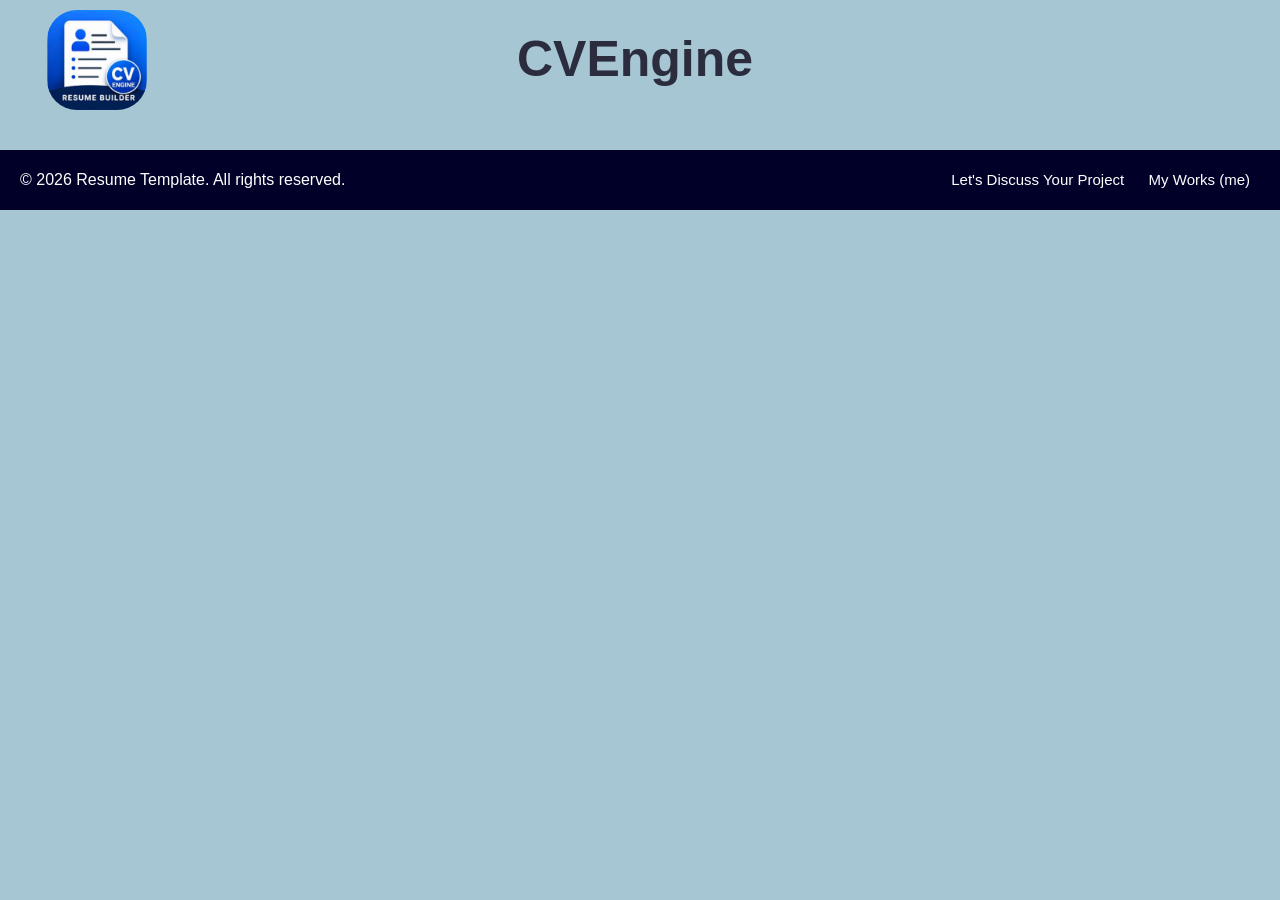
==== form.html @ 2d98dca2 "created a file and added navbar and footer" ====
<!DOCTYPE html>
<html lang="en">
<head>
    <meta charset="UTF-8">
    <meta name="viewport" content="width=device-width, initial-scale=1.0">
    <title>CV Form | CV Generator | By Nasr</title>
    <link rel="stylesheet" href="style.css">
</head>
<body>

    <nav>

        <div class="img">
            <img src="images/logo.png" alt="Logo">
            <h1 id="name">CVEngine</h1>
            <div></div>
        </div>
    </nav>

    <main></main>
    

    <footer>
        <div>
            <p>© 2026 Resume Template. All rights reserved.</p>
        </div>
        <div>
            <span>
                <a class="me" href="https://mail.google.com/mail/u/0/?to=shayanulhaq5555@gmail.com&fs=1&tf=cm" target="_blank">Let's Discuss Your Project</a>

            </span>
            <span>
                
                <a class="me" href="https://shayan-ul-haq-portfolio.vercel.app/" target="_blank">My Works (me)</a>
            </span>
        </div>
    </footer>



    <script src="app.js"></script>

    
</body>
</html>
---- style.css ----
* {
    padding: 0;
    margin: 0;
    box-sizing: border-box;
}

body {
    background-color: #a7c6d4;
    font-family: Arial, Helvetica, sans-serif;
    overflow-x: hidden;
}

.img {
    margin: 10px;
    display: flex;
    justify-content: center;
    gap: 350px;
    margin-left: -100px;
}

#name {
    font-size: 50px;
    font-weight: 700;
    text-align: center;
    margin: 20px;
    color: #2b2c3d;
}

.nav-para-container {
    width: 100vw;
    display: flex;
    justify-content: center;
    margin-top: 20px;
}

#nav-para {
    width: 50vw;
    font-size: 20px;
    text-align: center;
}

.img img {
    width: 100px;
    height: 100px;
    border-radius: 30px;
}

main {

    margin-top: 40px;

}

.templates-name {
    font-size: 40px;
    text-align: center;
}

.temp-images {
    margin: 50px;
    display: flex;
    justify-content: space-around;
}

.temp-images img {
    width: 250px;
    border: 2px solid black;
}


footer {
    background-color: rgb(0, 0, 41);
    height: 60px;
    display: flex;
    justify-content: space-between;
    align-items: center;
}

footer div {
    margin-left: 20px;
    margin-right: 20px;

}

footer p {
    color: white;
}

.me {
    font-size: 15px;
    color: white;
    text-decoration: none;
    margin: 10px;
}


/* Full screen background */
.lightbox {
    display: none;
    position: fixed;
    inset: 0;
    width: 100%;
    height: 100%;
    background: rgba(0, 0, 0, 0.6);
    backdrop-filter: blur(8px);
    z-index: 9999;

    justify-content: center;
    align-items: center;
}

/* Center image */
.lightbox img {
    max-width: 95%;
    max-height: 95vh;
    object-fit: contain;
    border-radius: 10px;
    box-shadow: 0 0 30px rgba(0, 0, 0, 0.5);
}

/* Close button */
.close {
    position: absolute;
    top: 20px;
    right: 30px;
    color: white;
    font-size: 40px;
    cursor: pointer;
}

.btn-container{
    text-align: center;
}

.btn-container button{
    padding: 5px 95px;
    font-size: 25px;
    background: rgba(0, 51, 53, 0.589);
    color: white;
    border: none;
    border-radius: 10px;
}
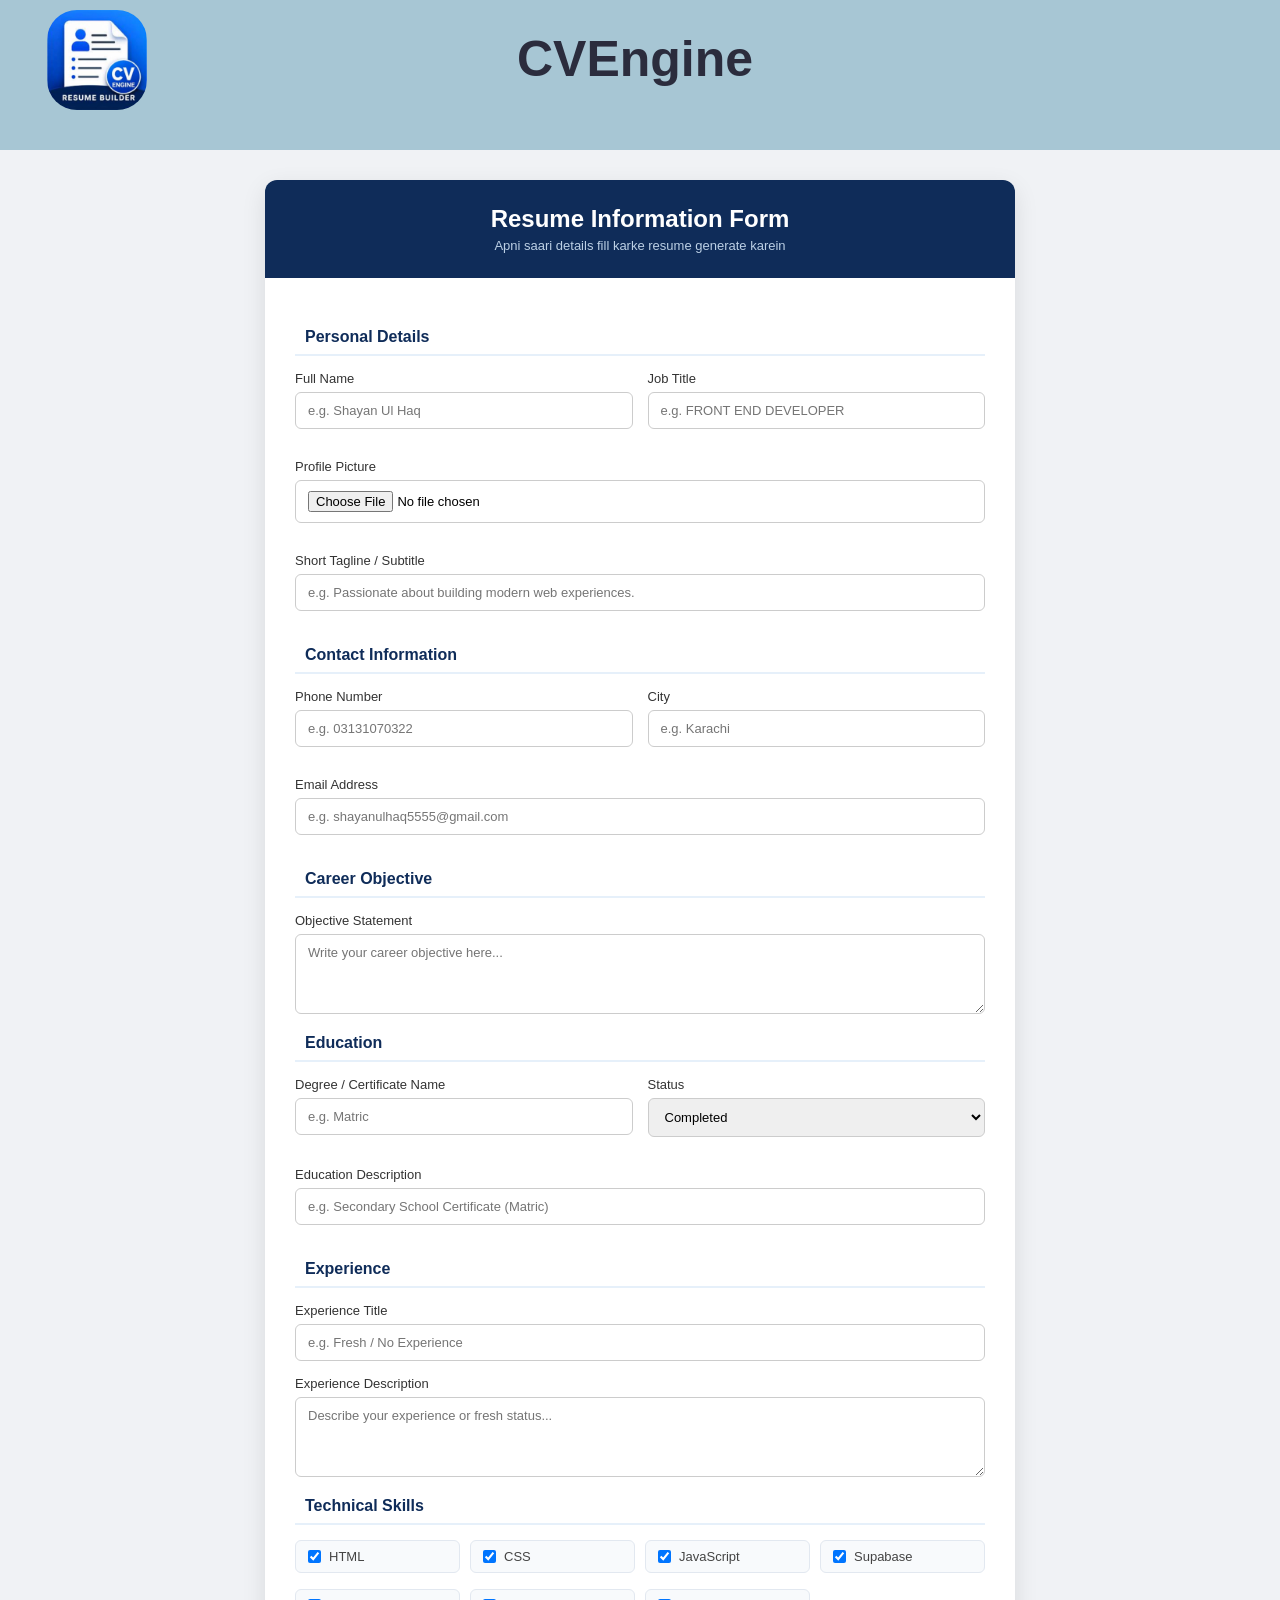
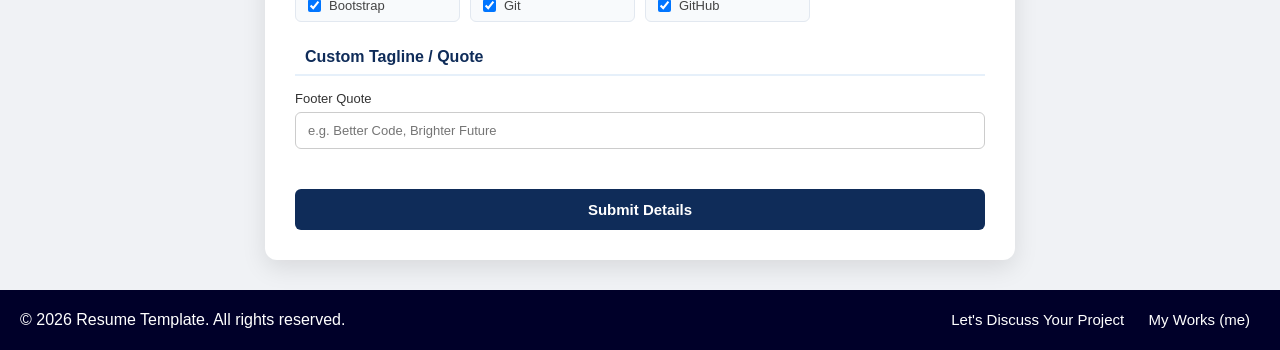
==== commit 29b646e7: "Added form" ====
--- a/form.html
+++ b/form.html
@@ -5,6 +5,7 @@
     <meta name="viewport" content="width=device-width, initial-scale=1.0">
     <title>CV Form | CV Generator | By Nasr</title>
     <link rel="stylesheet" href="style.css">
+    <link rel="stylesheet" href="form.css">
 </head>
 <body>
 
@@ -17,7 +18,131 @@
         </div>
     </nav>
 
-    <main></main>
+    <main>
+
+  <div class="form-container">
+    <div class="form-header">
+      <h2>Resume Information Form</h2>
+      <p>Apni saari details fill karke resume generate karein</p>
+    </div>
+
+    <form action="#" method="POST" enctype="multipart/form-data">
+      
+      <!-- Personal Details -->
+      <div class="section-title">
+        <i class="fa-solid fa-user"></i> Personal Details
+      </div>
+      <div class="grid-2">
+        <div class="form-group">
+          <label for="fullName">Full Name</label>
+          <input type="text" id="fullName" placeholder="e.g. Shayan Ul Haq" required>
+        </div>
+        <div class="form-group">
+          <label for="jobTitle">Job Title</label>
+          <input type="text" id="jobTitle" placeholder="e.g. FRONT END DEVELOPER" required>
+        </div>
+        <div class="form-group full-width">
+          <label for="profileImg">Profile Picture</label>
+          <input type="file" id="profileImg" accept="image/*">
+        </div>
+        <div class="form-group full-width">
+          <label for="shortTagline">Short Tagline / Subtitle</label>
+          <input type="text" id="shortTagline" placeholder="e.g. Passionate about building modern web experiences.">
+        </div>
+      </div>
+
+      <!-- Contact Information -->
+      <div class="section-title">
+        <i class="fa-solid fa-address-book"></i> Contact Information
+      </div>
+      <div class="grid-2">
+        <div class="form-group">
+          <label for="phone">Phone Number</label>
+          <input type="tel" id="phone" placeholder="e.g. 03131070322" required>
+        </div>
+        <div class="form-group">
+          <label for="city">City</label>
+          <input type="text" id="city" placeholder="e.g. Karachi" required>
+        </div>
+        <div class="form-group full-width">
+          <label for="email">Email Address</label>
+          <input type="email" id="email" placeholder="e.g. shayanulhaq5555@gmail.com" required>
+        </div>
+      </div>
+
+      <!-- Career Objective -->
+      <div class="section-title">
+        <i class="fa-solid fa-bullseye"></i> Career Objective
+      </div>
+      <div class="form-group">
+        <label for="objective">Objective Statement</label>
+        <textarea id="objective" placeholder="Write your career objective here..."></textarea>
+      </div>
+
+      <!-- Education -->
+      <div class="section-title">
+        <i class="fa-solid fa-graduation-cap"></i> Education
+      </div>
+      <div class="grid-2">
+        <div class="form-group">
+          <label for="degree">Degree / Certificate Name</label>
+          <input type="text" id="degree" placeholder="e.g. Matric">
+        </div>
+        <div class="form-group">
+          <label for="status">Status</label>
+
+          <select id="status">
+            <option value="Completed">Completed</option>
+            <option value="In Progress">In Progress</option>
+          </select>
+        </div>
+        <div class="form-group full-width">
+          <label for="eduDesc">Education Description</label>
+          <input type="text" id="eduDesc" placeholder="e.g. Secondary School Certificate (Matric)">
+        </div>
+      </div>
+
+      <!-- Experience -->
+      <div class="section-title">
+        <i class="fa-solid fa-briefcase"></i> Experience
+      </div>
+      <div class="form-group">
+        <label for="expTitle">Experience Title</label>
+        <input type="text" id="expTitle" placeholder="e.g. Fresh / No Experience">
+      </div>
+      <div class="form-group">
+        <label for="expDesc">Experience Description</label>
+        <textarea id="expDesc" placeholder="Describe your experience or fresh status..."></textarea>
+      </div>
+
+      <!-- Technical Skills Selection -->
+      <div class="section-title">
+        <i class="fa-solid fa-code"></i> Technical Skills
+      </div>
+      <div class="checkbox-group">
+        <label class="checkbox-item"><input type="checkbox" name="skills" value="HTML" checked> HTML</label>
+        <label class="checkbox-item"><input type="checkbox" name="skills" value="CSS" checked> CSS</label>
+        <label class="checkbox-item"><input type="checkbox" name="skills" value="JavaScript" checked> JavaScript</label>
+        <label class="checkbox-item"><input type="checkbox" name="skills" value="Supabase" checked> Supabase</label>
+        <label class="checkbox-item"><input type="checkbox" name="skills" value="Bootstrap" checked> Bootstrap</label>
+        <label class="checkbox-item"><input type="checkbox" name="skills" value="Git" checked> Git</label>
+        <label class="checkbox-item"><input type="checkbox" name="skills" value="GitHub" checked> GitHub</label>
+      </div>
+
+      <!-- Custom Quote -->
+      <div class="section-title">
+        <i class="fa-solid fa-quote-left"></i> Custom Tagline / Quote
+      </div>
+      <div class="form-group">
+        <label for="quote">Footer Quote</label>
+        <input type="text" id="quote" placeholder="e.g. Better Code, Brighter Future">
+      </div>
+
+      <button type="submit" class="submit-btn"><i class="fa-solid fa-paper-plane"></i> Submit Details</button>
+    </form>
+  </div>
+
+    </main>
     
 
     <footer>
@@ -38,7 +163,7 @@
 
 
 
-    <script src="app.js"></script>
+    
 
     
 </body>
--- a/form.css
+++ b/form.css
@@ -0,0 +1,156 @@
+
+    * {
+      box-sizing: border-box;
+      margin: 0;
+      padding: 0;
+      font-family: 'Poppins', sans-serif;
+    }
+
+    main{
+      background-color: #f0f2f5;
+      display: flex;
+      justify-content: center;
+      align-items: center;
+      padding: 30px 15px;
+    }
+
+    .form-container {
+      background: #ffffff;
+      width: 100%;
+      max-width: 750px;
+      border-radius: 12px;
+      box-shadow: 0 8px 24px rgba(0,0,0,0.1);
+      overflow: hidden;
+    }
+
+    .form-header {
+      background-color: #0f2c59;
+      color: #ffffff;
+      padding: 25px 30px;
+      text-align: center;
+    }
+
+    .form-header h2 {
+      font-size: 24px;
+      font-weight: 600;
+      margin-bottom: 5px;
+    }
+
+    .form-header p {
+      font-size: 13px;
+      color: #bcd0e5;
+    }
+
+    form {
+      padding: 30px;
+    }
+
+    .section-title {
+      display: flex;
+      align-items: center;
+      color: #0f2c59;
+      font-size: 16px;
+      font-weight: 600;
+      margin-top: 20px;
+      margin-bottom: 15px;
+      border-bottom: 2px solid #e6f0fa;
+      padding-bottom: 8px;
+    }
+
+    .section-title i {
+      margin-right: 10px;
+      font-size: 18px;
+    }
+
+    .grid-2 {
+      display: grid;
+      grid-template-columns: 1fr 1fr;
+      gap: 15px;
+    }
+
+    .form-group {
+      margin-bottom: 15px;
+      display: flex;
+      flex-direction: column;
+    }
+
+    .form-group.full-width {
+      grid-column: span 2;
+    }
+
+    label {
+      font-size: 13px;
+      font-weight: 500;
+      color: #333;
+      margin-bottom: 6px;
+    }
+
+    input, textarea, select {
+      width: 100%;
+      padding: 10px 12px;
+      border: 1px solid #cccccc;
+      border-radius: 6px;
+      font-size: 13px;
+      outline: none;
+      transition: border-color 0.3s;
+    }
+
+    input:focus, textarea:focus, select:focus {
+      border-color: #0f2c59;
+    }
+
+    textarea {
+      resize: vertical;
+      min-height: 80px;
+    }
+
+    .checkbox-group {
+      display: grid;
+      grid-template-columns: repeat(auto-fill, minmax(140px, 1fr));
+      gap: 10px;
+      margin-top: 5px;
+    }
+
+    .checkbox-item {
+      display: flex;
+      align-items: center;
+      gap: 8px;
+      font-size: 13px;
+      color: #444;
+      background: #f8fafc;
+      padding: 8px 12px;
+      border-radius: 6px;
+      border: 1px solid #e2e8f0;
+    }
+
+    .checkbox-item input {
+      width: auto;
+      cursor: pointer;
+    }
+
+    .submit-btn {
+      width: 100%;
+      background-color: #0f2c59;
+      color: white;
+      border: none;
+      padding: 12px;
+      font-size: 15px;
+      font-weight: 600;
+      border-radius: 6px;
+      cursor: pointer;
+      margin-top: 25px;
+      transition: background 0.3s;
+    }
+
+    .submit-btn:hover {
+      background-color: #1a365d;
+    }
+
+    @media (max-width: 600px) {
+      .grid-2 {
+        grid-template-columns: 1fr;
+      }
+      .form-group.full-width {
+        grid-column: span 1;
+      }
+    }
